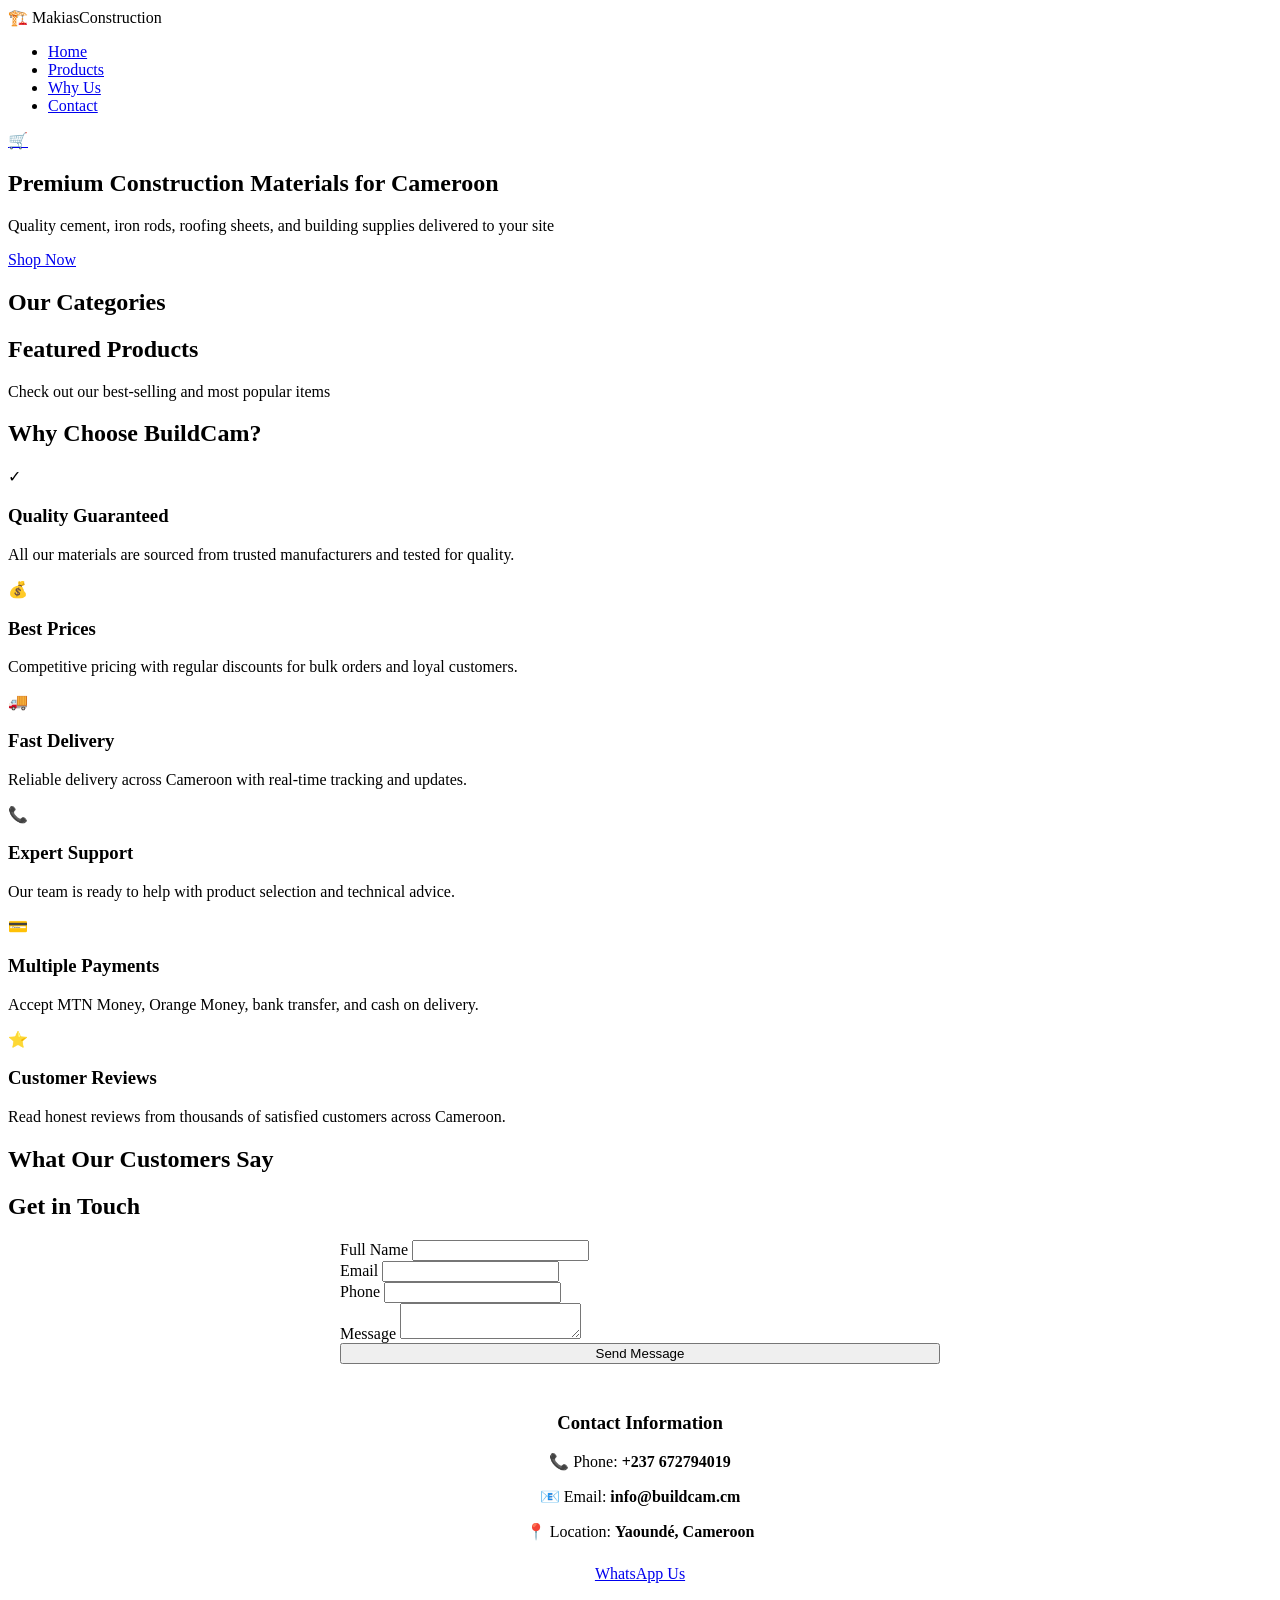
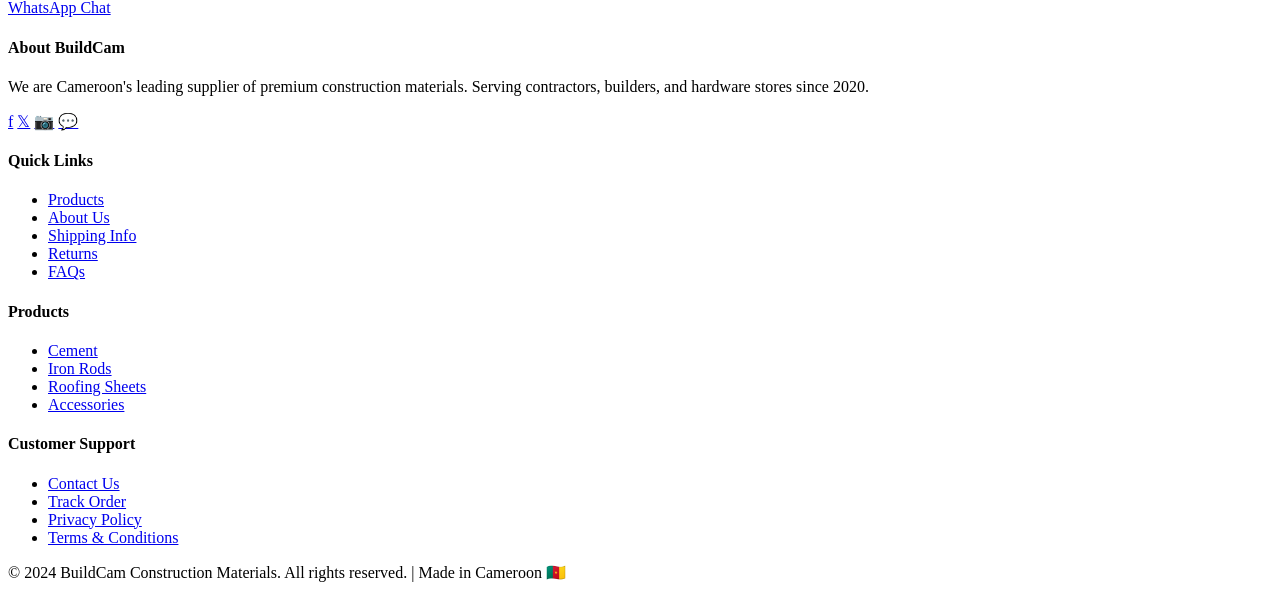
==== index.html @ 4e948619 "Update company name and contact phone number" ====
<!DOCTYPE html>
<html lang="en">
<head>
  <meta charset="UTF-8">
  <meta name="viewport" content="width=device-width, initial-scale=1.0">
  <title>BuildCam - Construction Materials Cameroon</title>
  <link rel="stylesheet" href="styles.css">
</head>
<body data-page="home">
  <!-- Navigation -->
  <nav class="navbar">
    <div class="container">
      <div class="logo">
        🏗️ MakiasConstruction
      </div>
      <ul class="navbar-menu">
        <li><a href="index.html">Home</a></li>
        <li><a href="products.html">Products</a></li>
        <li><a href="#why-us">Why Us</a></li>
        <li><a href="#contact">Contact</a></li>
      </ul>
      <a href="cart.html" class="cart-icon">
        🛒
        <span class="cart-count" style="display: none;">0</span>
      </a>
      <div class="mobile-toggle">
        <span></span>
        <span></span>
        <span></span>
      </div>
    </div>
  </nav>

  <!-- Hero Section -->
  <section class="hero">
    <div class="container">
      <h1>Premium Construction Materials for Cameroon</h1>
      <p>Quality cement, iron rods, roofing sheets, and building supplies delivered to your site</p>
      <a href="products.html" class="btn btn-primary btn-lg">Shop Now</a>
    </div>
  </section>

  <!-- Categories Section -->
  <section class="light-bg">
    <div class="container">
      <div class="section-title">
        <h2>Our Categories</h2>
      </div>
      <div class="categories-grid" id="categories-grid">
        <!-- Populated by JavaScript -->
      </div>
    </div>
  </section>

  <!-- Featured Products -->
  <section>
    <div class="container">
      <div class="section-title">
        <h2>Featured Products</h2>
        <p>Check out our best-selling and most popular items</p>
      </div>
      <div class="products-grid" id="featured-products">
        <!-- Populated by JavaScript -->
      </div>
    </div>
  </section>

  <!-- Why Choose Us -->
  <section class="light-bg" id="why-us">
    <div class="container">
      <div class="section-title">
        <h2>Why Choose BuildCam?</h2>
      </div>
      <div class="features-grid">
        <div class="feature-card">
          <div class="feature-icon">✓</div>
          <h3>Quality Guaranteed</h3>
          <p>All our materials are sourced from trusted manufacturers and tested for quality.</p>
        </div>
        <div class="feature-card">
          <div class="feature-icon">💰</div>
          <h3>Best Prices</h3>
          <p>Competitive pricing with regular discounts for bulk orders and loyal customers.</p>
        </div>
        <div class="feature-card">
          <div class="feature-icon">🚚</div>
          <h3>Fast Delivery</h3>
          <p>Reliable delivery across Cameroon with real-time tracking and updates.</p>
        </div>
        <div class="feature-card">
          <div class="feature-icon">📞</div>
          <h3>Expert Support</h3>
          <p>Our team is ready to help with product selection and technical advice.</p>
        </div>
        <div class="feature-card">
          <div class="feature-icon">💳</div>
          <h3>Multiple Payments</h3>
          <p>Accept MTN Money, Orange Money, bank transfer, and cash on delivery.</p>
        </div>
        <div class="feature-card">
          <div class="feature-icon">⭐</div>
          <h3>Customer Reviews</h3>
          <p>Read honest reviews from thousands of satisfied customers across Cameroon.</p>
        </div>
      </div>
    </section>

  <!-- Testimonials -->
  <section>
    <div class="container">
      <div class="section-title">
        <h2>What Our Customers Say</h2>
      </div>
      <div class="testimonials-grid" id="testimonials-grid">
        <!-- Populated by JavaScript -->
      </div>
    </div>
  </section>

  <!-- Contact Section -->
  <section class="light-bg" id="contact">
    <div class="container">
      <div class="section-title">
        <h2>Get in Touch</h2>
      </div>
      <div style="max-width: 600px; margin: 0 auto;">
        <form id="contact-form">
          <div class="form-grid">
            <div class="form-group">
              <label class="form-required">Full Name</label>
              <input type="text" name="name" required>
            </div>
            <div class="form-group">
              <label class="form-required">Email</label>
              <input type="email" name="email" required>
            </div>
          </div>
          <div class="form-group">
            <label class="form-required">Phone</label>
            <input type="tel" name="phone" required>
          </div>
          <div class="form-group">
            <label class="form-required">Message</label>
            <textarea name="message" required></textarea>
          </div>
          <button type="submit" class="btn btn-primary btn-lg" style="width: 100%;">Send Message</button>
        </form>
        
        <div style="margin-top: 3rem; text-align: center;">
          <h3>Contact Information</h3>
          <p>📞 Phone: <strong>+237 672794019</strong></p>
          <p>📧 Email: <strong>info@buildcam.cm</strong></p>
          <p>📍 Location: <strong>Yaoundé, Cameroon</strong></p>
          <p style="margin-top: 1.5rem;">
            <a href="https://wa.me/237612345678" target="_blank" class="btn btn-primary">WhatsApp Us</a>
          </p>
        </div>
      </div>
    </div>
  </section>

<a class="whatsapp-chat" href="https://wa.me/237612345678" target="_blank">WhatsApp Chat</a>

  <!-- Footer -->
  <footer>
    <div class="container">
      <div>
        <h4>About BuildCam</h4>
        <p>We are Cameroon's leading supplier of premium construction materials. Serving contractors, builders, and hardware stores since 2020.</p>
        <div class="social-links">
          <a href="#" title="Facebook">f</a>
          <a href="#" title="Twitter">𝕏</a>
          <a href="#" title="Instagram">📷</a>
          <a href="#" title="WhatsApp">💬</a>
        </div>
      </div>
      <div>
        <h4>Quick Links</h4>
        <ul>
          <li><a href="products.html">Products</a></li>
          <li><a href="#">About Us</a></li>
          <li><a href="#">Shipping Info</a></li>
          <li><a href="#">Returns</a></li>
          <li><a href="#">FAQs</a></li>
        </ul>
      </div>
      <div>
        <h4>Products</h4>
        <ul>
          <li><a href="products.html?category=Cement">Cement</a></li>
          <li><a href="products.html?category=Iron%20Rods">Iron Rods</a></li>
          <li><a href="products.html?category=Roofing%20Sheets">Roofing Sheets</a></li>
          <li><a href="products.html?category=Construction%20Accessories">Accessories</a></li>
        </ul>
      </div>
      <div>
        <h4>Customer Support</h4>
        <ul>
          <li><a href="#">Contact Us</a></li>
          <li><a href="#">Track Order</a></li>
          <li><a href="#">Privacy Policy</a></li>
          <li><a href="#">Terms & Conditions</a></li>
        </ul>
      </div>
    </div>
    <div class="footer-bottom">
      <p>&copy; 2024 BuildCam Construction Materials. All rights reserved. | Made in Cameroon 🇨🇲</p>
    </div>
  </footer>

  <script src="app.js"></script>
</body>
</html>
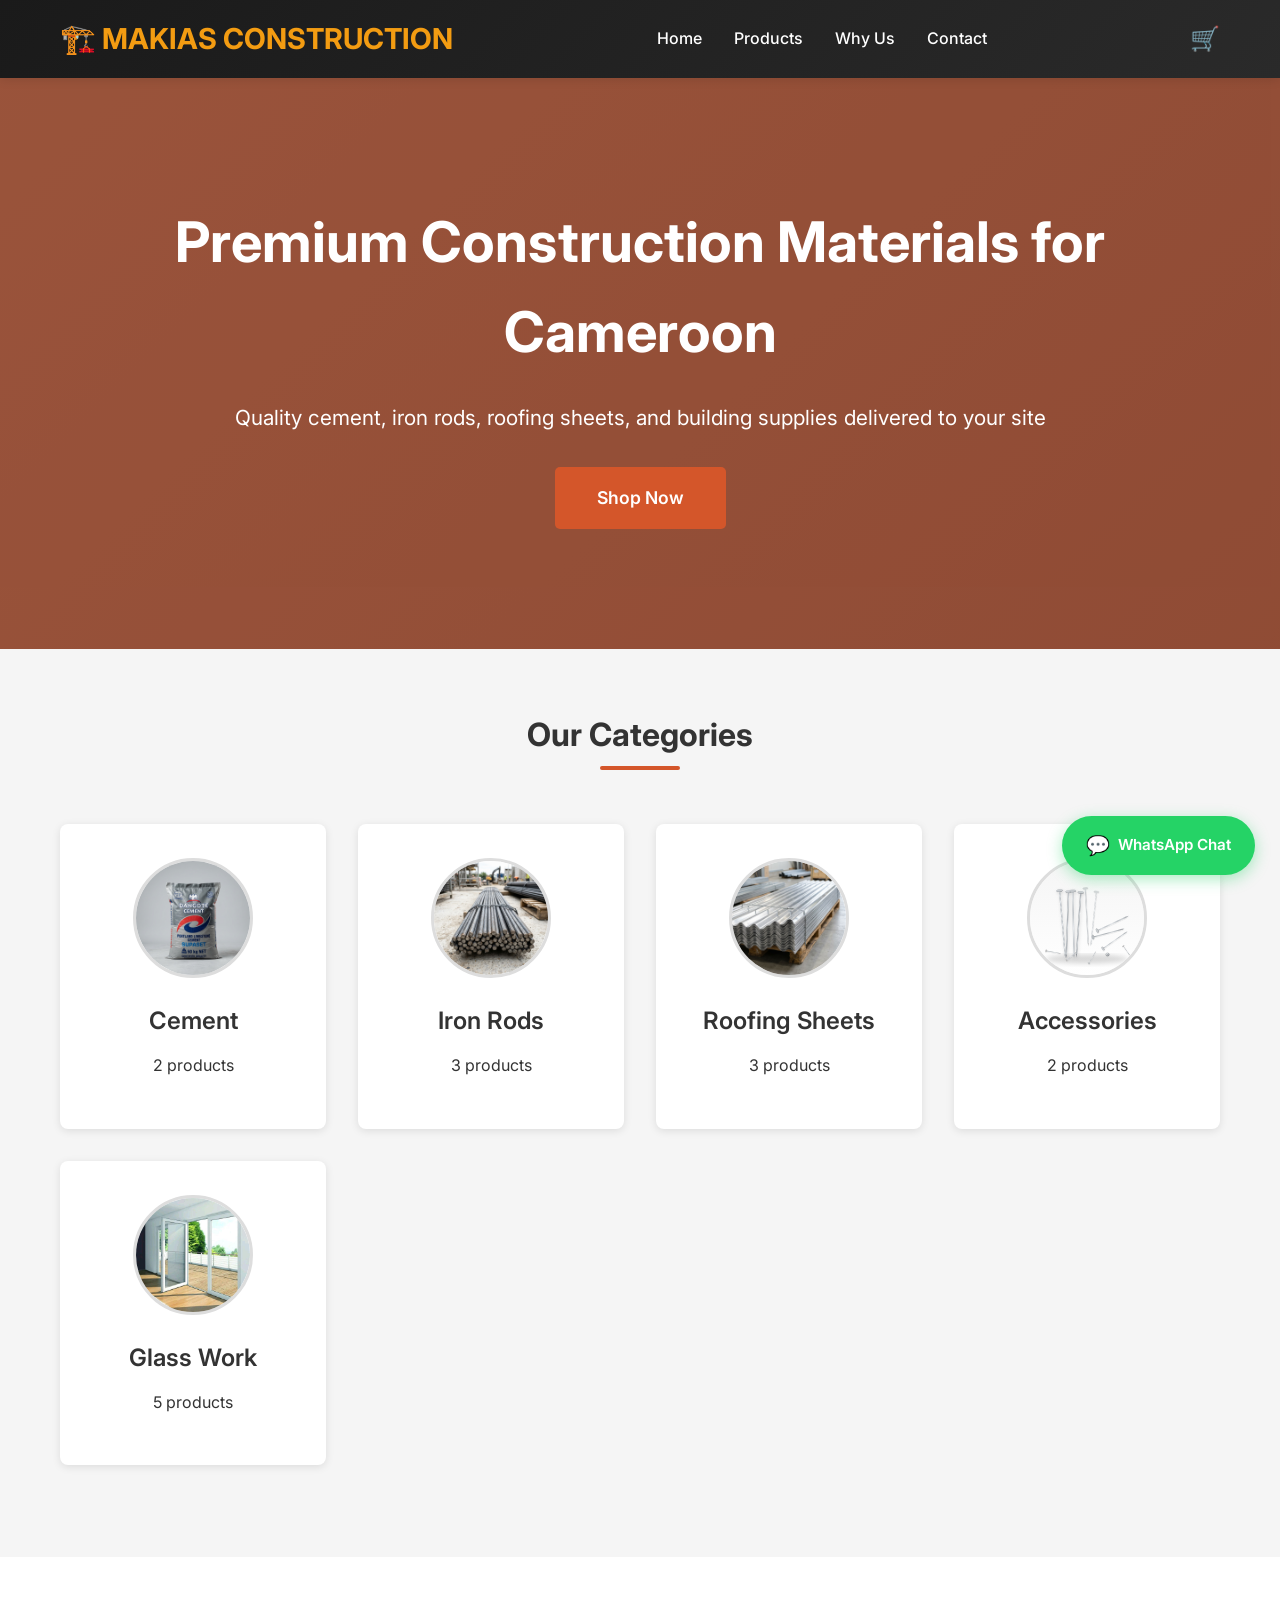
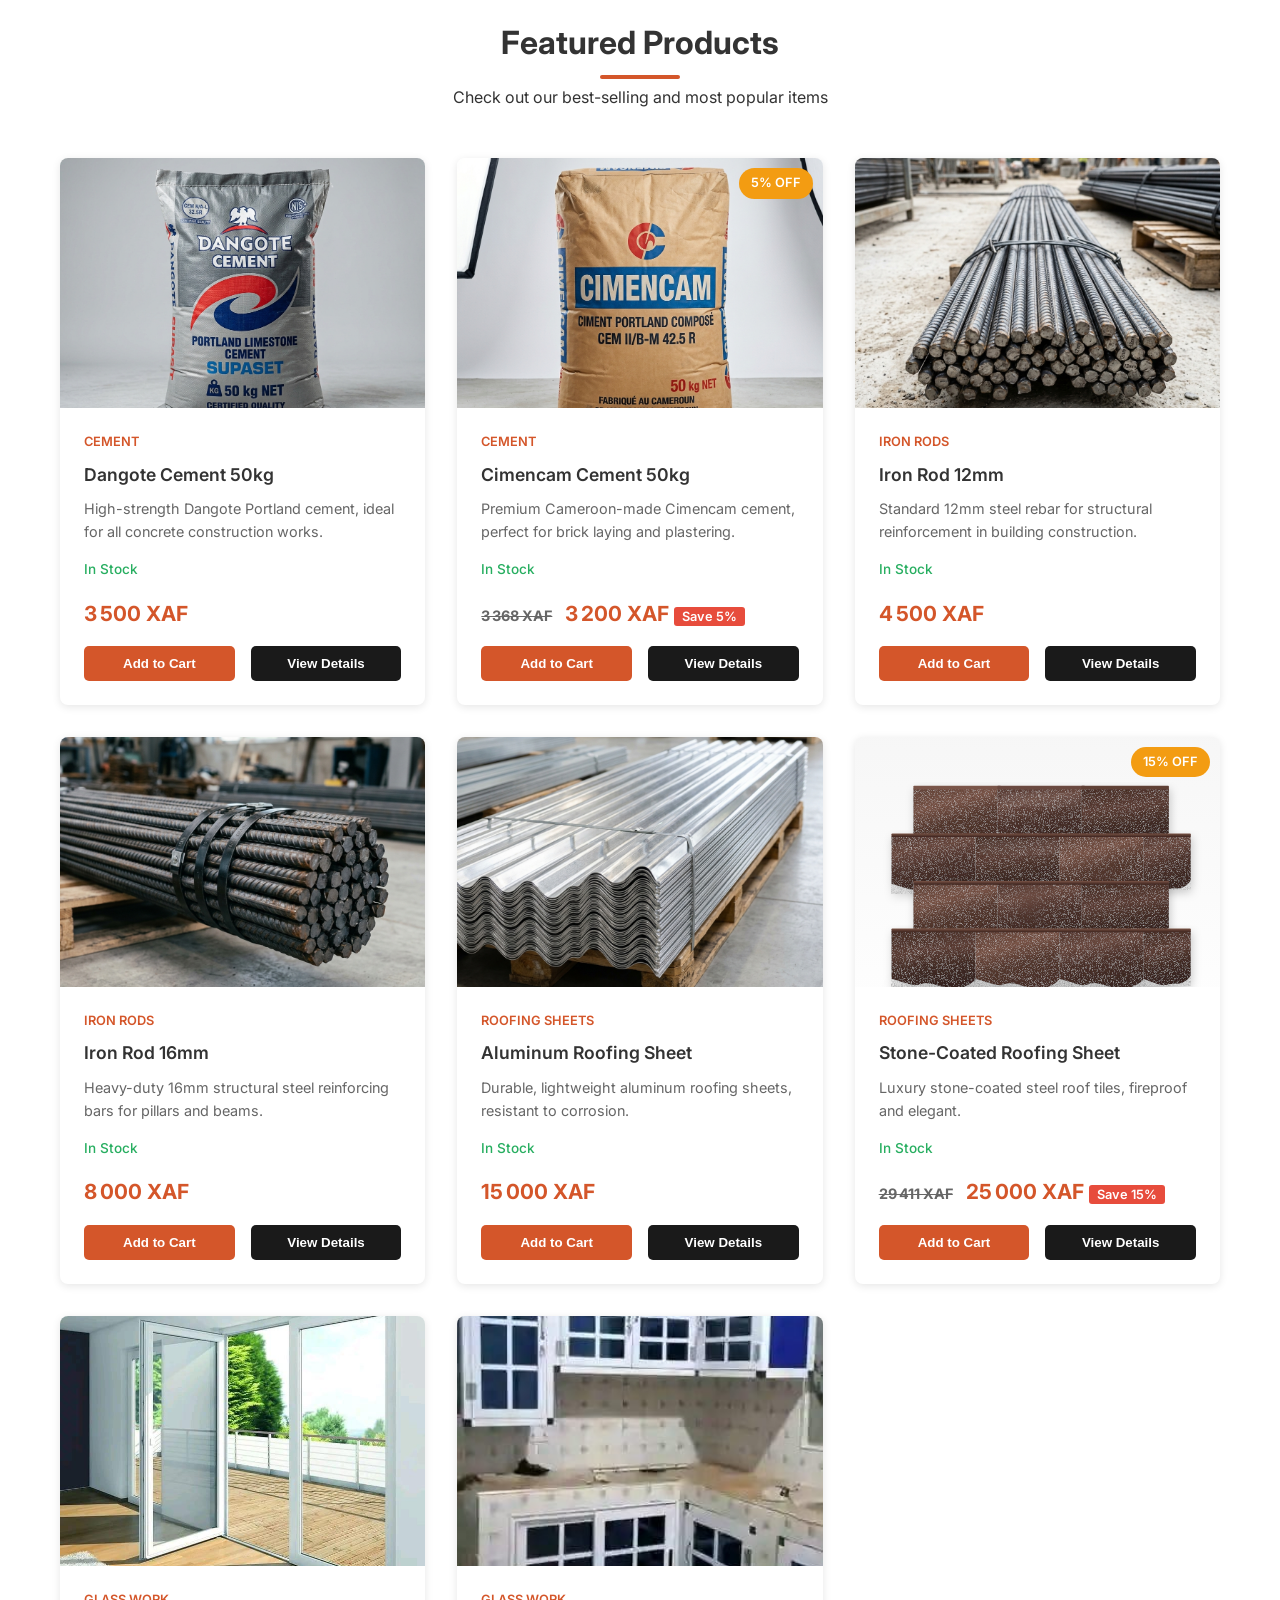
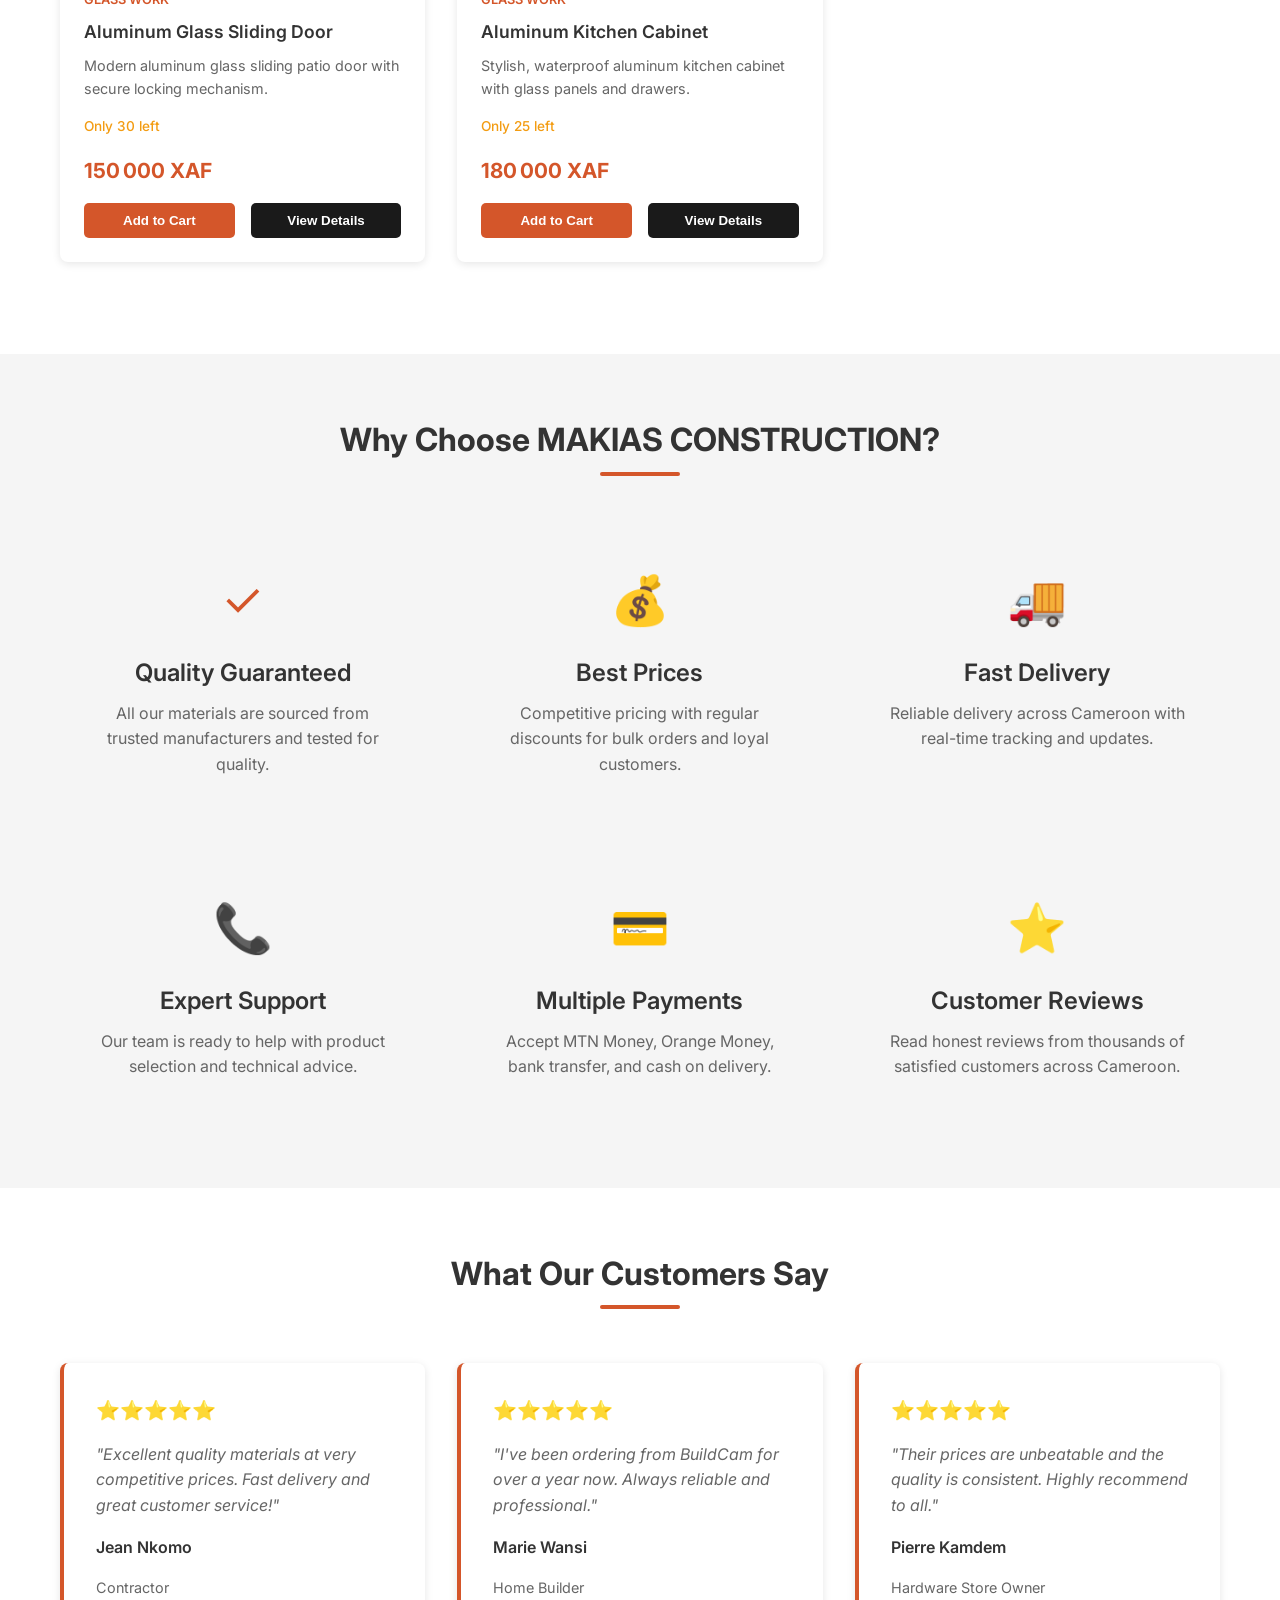
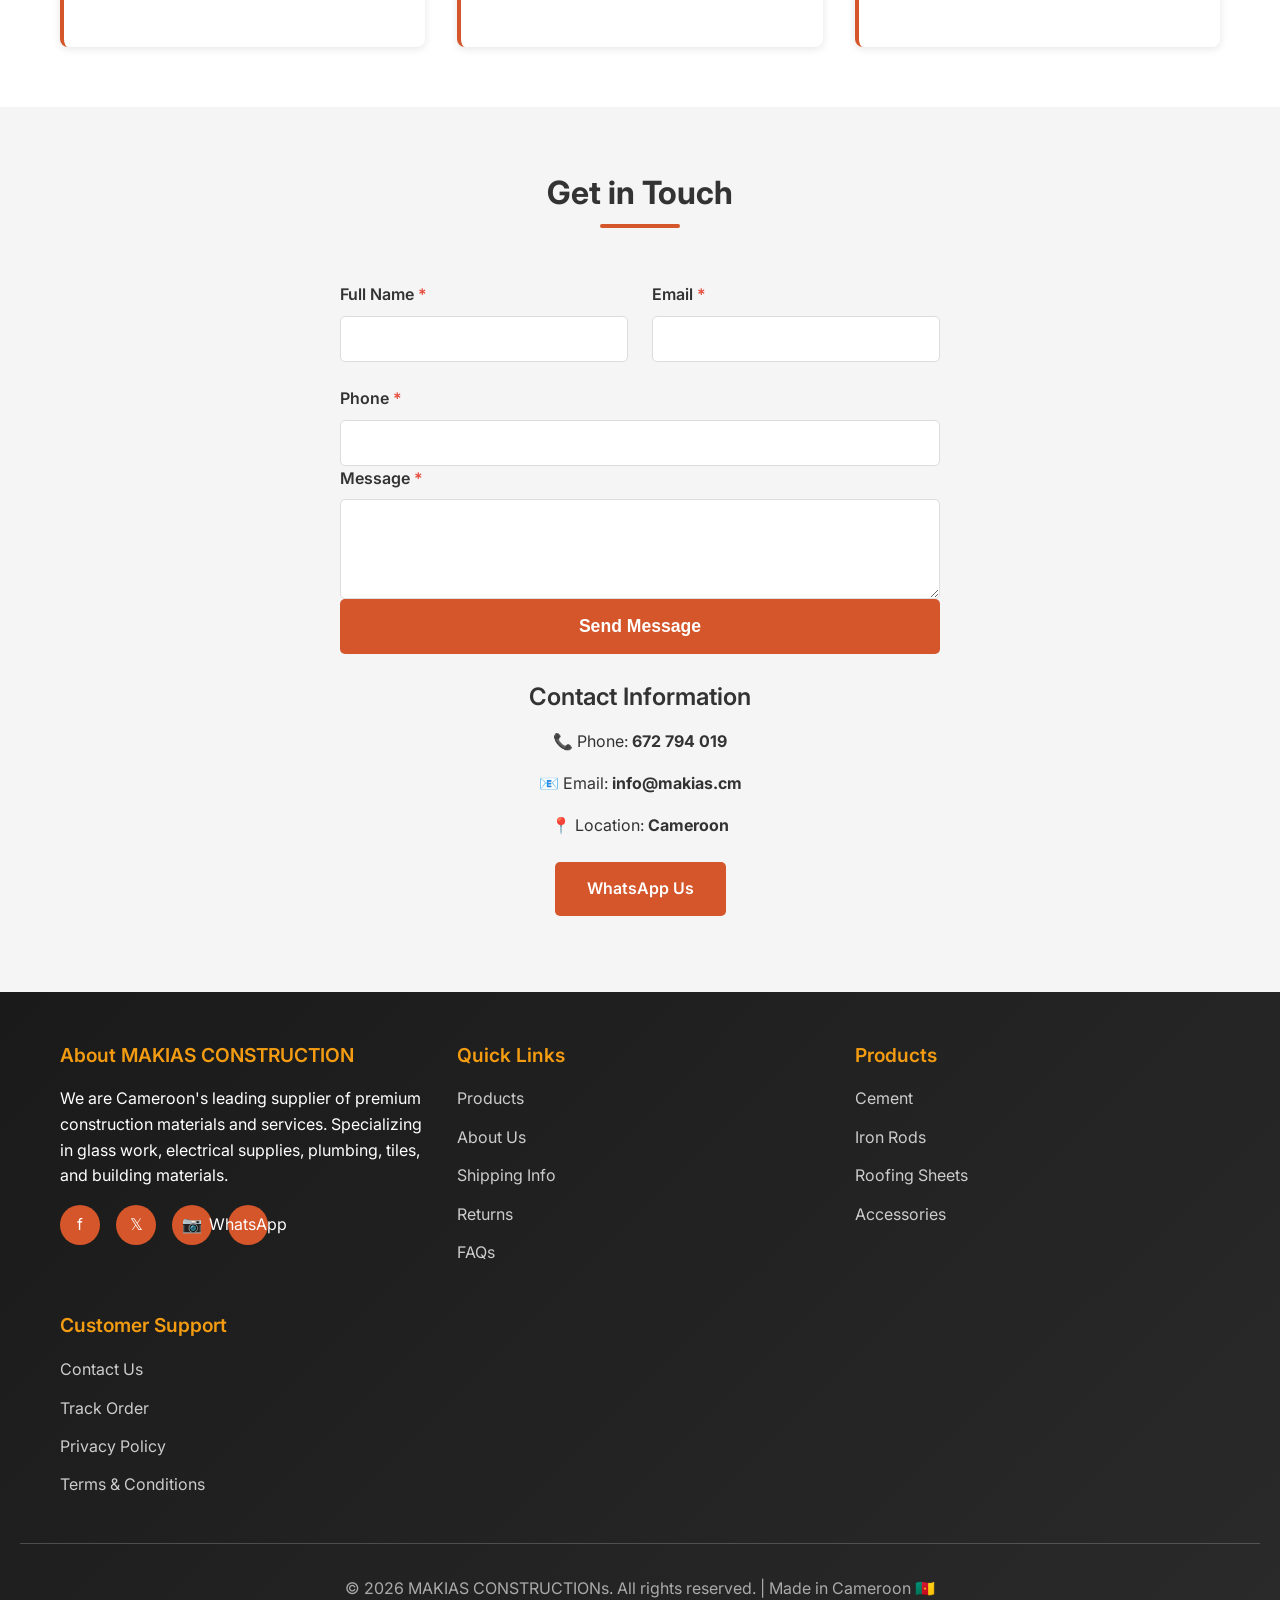
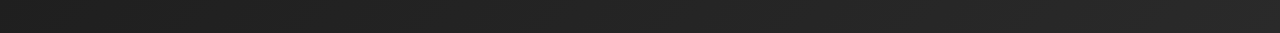
==== commit 99f96649: "fix all bugs" ====
--- a/index.html
+++ b/index.html
@@ -4,7 +4,16 @@
 <head>
   <meta charset="UTF-8">
   <meta name="viewport" content="width=device-width, initial-scale=1.0">
-  <title>BuildCam - Construction Materials Cameroon</title>
+  <meta name="description" content="MAKIAS CONSTRUCTION - Cameroon's premier supplier of construction materials. Glass work, electrical supplies, plumbing, tiles, and building materials delivered nationwide.">
+  <meta name="keywords" content="construction materials Cameroon, glass work, electrical supplies, plumbing, tiles, building supplies">
+  <meta property="og:title" content="MAKIAS CONSTRUCTION - Quality Materials">
+  <meta property="og:description" content="Glass work, electrical supplies, plumbing, tiles, and building materials for all your construction needs.">
+  <meta property="og:type" content="website">
+  <link rel="icon" href="data:image/svg+xml,<svg xmlns='http://www.w3.org/2000/svg' viewBox='0 0 100 100'><text y='.9em' font-size='90'>🏗️</text></svg>">
+  <link rel="preconnect" href="https://fonts.googleapis.com">
+  <link rel="preconnect" href="https://fonts.gstatic.com" crossorigin>
+  <link href="https://fonts.googleapis.com/css2?family=Inter:wght@400;500;600;700;800&display=swap" rel="stylesheet">
+  <title>MAKIAS CONSTRUCTION - Quality Building Materials</title>
   <link rel="stylesheet" href="styles.css">
 </head>
 <body data-page="home">
@@ -12,7 +21,7 @@
   <nav class="navbar">
     <div class="container">
       <div class="logo">
-        🏗️ MakiasConstruction
+        🏗️ MAKIAS CONSTRUCTION
       </div>
       <ul class="navbar-menu">
         <li><a href="index.html">Home</a></li>
@@ -70,7 +79,7 @@
   <section class="light-bg" id="why-us">
     <div class="container">
       <div class="section-title">
-        <h2>Why Choose BuildCam?</h2>
+        <h2>Why Choose MAKIAS CONSTRUCTION?</h2>
       </div>
       <div class="features-grid">
         <div class="feature-card">
@@ -147,32 +156,32 @@
           <button type="submit" class="btn btn-primary btn-lg" style="width: 100%;">Send Message</button>
         </form>
         
-        <div style="margin-top: 3rem; text-align: center;">
+        <div style="margin-top: 1.5rem; text-align: center;">
           <h3>Contact Information</h3>
-          <p>📞 Phone: <strong>+237 672794019</strong></p>
-          <p>📧 Email: <strong>info@buildcam.cm</strong></p>
-          <p>📍 Location: <strong>Yaoundé, Cameroon</strong></p>
+          <p>📞 Phone: <strong>672 794 019</strong></p>
+          <p>📧 Email: <strong>info@makias.cm</strong></p>
+          <p>📍 Location: <strong>Cameroon</strong></p>
           <p style="margin-top: 1.5rem;">
-            <a href="https://wa.me/237612345678" target="_blank" class="btn btn-primary">WhatsApp Us</a>
+            <a href="https://wa.me/237672794019" target="_blank" class="btn btn-primary">WhatsApp Us</a>
           </p>
         </div>
       </div>
     </div>
   </section>
 
-<a class="whatsapp-chat" href="https://wa.me/237612345678" target="_blank">WhatsApp Chat</a>
+<a class="whatsapp-chat" href="https://wa.me/237672794019" target="_blank">WhatsApp Chat</a>
 
   <!-- Footer -->
   <footer>
     <div class="container">
       <div>
-        <h4>About BuildCam</h4>
-        <p>We are Cameroon's leading supplier of premium construction materials. Serving contractors, builders, and hardware stores since 2020.</p>
+        <h4>About MAKIAS CONSTRUCTION</h4>
+        <p>We are Cameroon's leading supplier of premium construction materials and services. Specializing in glass work, electrical supplies, plumbing, tiles, and building materials.</p>
         <div class="social-links">
           <a href="#" title="Facebook">f</a>
           <a href="#" title="Twitter">𝕏</a>
           <a href="#" title="Instagram">📷</a>
-          <a href="#" title="WhatsApp">💬</a>
+          <a href="https://wa.me/237672794019" title="WhatsApp" target="_blank">WhatsApp</a>
         </div>
       </div>
       <div>
@@ -205,7 +214,7 @@
       </div>
     </div>
     <div class="footer-bottom">
-      <p>&copy; 2024 BuildCam Construction Materials. All rights reserved. | Made in Cameroon 🇨🇲</p>
+      <p>&copy; 2026 MAKIAS CONSTRUCTIONs. All rights reserved. | Made in Cameroon 🇨🇲</p>
     </div>
   </footer>
 
--- a/styles.css
+++ b/styles.css
@@ -0,0 +1,1338 @@
+/* ==================== GLOBAL STYLES ==================== */
+
+:root {
+  --primary-color: #d4562a;
+  --secondary-color: #1a1a1a;
+  --accent-color: #f39c12;
+  --light-gray: #f5f5f5;
+  --border-color: #ddd;
+  --text-dark: #333;
+  --text-light: #666;
+  --success-color: #27ae60;
+  --error-color: #e74c3c;
+  --transition: all 0.3s ease;
+}
+
+* {
+  margin: 0;
+  padding: 0;
+  box-sizing: border-box;
+}
+
+body {
+  font-family: 'Inter', 'Segoe UI', Tahoma, Geneva, Verdana, sans-serif;
+  color: var(--text-dark);
+  background-color: #fff;
+  line-height: 1.6;
+  -webkit-font-smoothing: antialiased;
+  -moz-osx-font-smoothing: grayscale;
+}
+
+html {
+  scroll-behavior: smooth;
+}
+
+/* ==================== TYPOGRAPHY ==================== */
+
+h1 { font-size: 2.5rem; font-weight: 700; margin-bottom: 1rem; }
+h2 { font-size: 2rem; font-weight: 700; margin-bottom: 1rem; }
+h3 { font-size: 1.5rem; font-weight: 600; margin-bottom: 0.8rem; }
+h4 { font-size: 1.2rem; font-weight: 600; margin-bottom: 0.6rem; }
+p { margin-bottom: 1rem; }
+
+a {
+  color: var(--primary-color);
+  text-decoration: none;
+  transition: var(--transition);
+}
+
+a:hover {
+  color: var(--accent-color);
+}
+
+/* ==================== CONTAINER ==================== */
+
+.container {
+  max-width: 1200px;
+  margin: 0 auto;
+  padding: 0 20px;
+}
+
+/* ==================== NAVBAR ==================== */
+
+nav.navbar {
+  background: linear-gradient(135deg, var(--secondary-color), #2a2a2a);
+  color: white;
+  padding: 1rem 0;
+  position: sticky;
+  top: 0;
+  z-index: 1000;
+  box-shadow: 0 2px 10px rgba(0, 0, 0, 0.1);
+}
+
+.navbar .container {
+  display: flex;
+  justify-content: space-between;
+  align-items: center;
+  flex-wrap: wrap;
+  gap: 1rem;
+}
+
+.navbar .logo {
+  font-size: 1.8rem;
+  font-weight: 700;
+  color: var(--accent-color);
+  display: flex;
+  align-items: center;
+  gap: 0.5rem;
+}
+
+.navbar .logo img {
+  height: 40px;
+  width: auto;
+}
+
+.navbar-menu {
+  display: flex;
+  list-style: none;
+  gap: 2rem;
+  align-items: center;
+}
+
+.navbar-menu a {
+  color: white;
+  font-weight: 500;
+  transition: var(--transition);
+  position: relative;
+}
+
+.navbar-menu a:hover {
+  color: var(--accent-color);
+}
+
+.navbar-menu a::after {
+  content: '';
+  position: absolute;
+  bottom: -5px;
+  left: 0;
+  width: 0;
+  height: 2px;
+  background: var(--accent-color);
+  transition: var(--transition);
+}
+
+.navbar-menu a:hover::after {
+  width: 100%;
+}
+
+.cart-icon {
+  position: relative;
+  font-size: 1.5rem;
+  cursor: pointer;
+}
+
+.cart-count {
+  position: absolute;
+  top: -10px;
+  right: -10px;
+  background: var(--accent-color);
+  color: white;
+  border-radius: 50%;
+  width: 20px;
+  height: 20px;
+  display: flex;
+  align-items: center;
+  justify-content: center;
+  font-size: 0.8rem;
+  font-weight: 700;
+}
+
+.mobile-toggle {
+  display: none;
+  flex-direction: column;
+  gap: 5px;
+  cursor: pointer;
+}
+
+.mobile-toggle span {
+  width: 25px;
+  height: 3px;
+  background: white;
+  border-radius: 2px;
+}
+
+/* ==================== HERO SECTION ==================== */
+
+.hero {
+  background: linear-gradient(135deg, rgba(212, 86, 42, 0.8), rgba(193, 71, 31, 0.8)),
+              url('images/background-image.jpeg') center/cover no-repeat;
+  color: white;
+  padding: 120px 20px;
+  text-align: center;
+  position: relative;
+  overflow: hidden;
+}
+
+.hero::before {
+  content: '';
+  position: absolute;
+  top: 0;
+  left: 0;
+  right: 0;
+  bottom: 0;
+  background: rgba(0, 0, 0, 0.3);
+  z-index: 1;
+}
+
+.hero .container {
+  position: relative;
+  z-index: 2;
+}
+
+.hero h1 {
+  font-size: 3.5rem;
+  margin-bottom: 1.5rem;
+  animation: slideInUp 0.8s ease;
+}
+
+.hero p {
+  font-size: 1.3rem;
+  margin-bottom: 2rem;
+  animation: slideInUp 0.8s ease 0.2s backwards;
+}
+
+.hero .btn {
+  animation: slideInUp 0.8s ease 0.4s backwards;
+}
+
+@keyframes slideInUp {
+  from {
+    opacity: 0;
+    transform: translateY(30px);
+  }
+  to {
+    opacity: 1;
+    transform: translateY(0);
+  }
+}
+
+/* ==================== BUTTONS ==================== */
+
+.btn {
+  display: inline-block;
+  padding: 12px 30px;
+  border-radius: 5px;
+  font-weight: 600;
+  cursor: pointer;
+  transition: var(--transition);
+  border: 2px solid transparent;
+  font-size: 1rem;
+}
+
+.btn-primary {
+  background: var(--primary-color);
+  color: white;
+}
+
+.btn-primary:hover {
+  background: var(--accent-color);
+  transform: translateY(-2px);
+  box-shadow: 0 5px 15px rgba(243, 156, 18, 0.3);
+}
+
+.btn-secondary {
+  background: var(--secondary-color);
+  color: white;
+}
+
+.btn-secondary:hover {
+  background: #000;
+}
+
+.btn-outline {
+  border: 2px solid var(--primary-color);
+  color: var(--primary-color);
+  background: transparent;
+}
+
+.btn-outline:hover {
+  background: var(--primary-color);
+  color: white;
+}
+
+.btn-sm {
+  padding: 8px 16px;
+  font-size: 0.9rem;
+}
+
+.btn-lg {
+  padding: 15px 40px;
+  font-size: 1.1rem;
+}
+
+/* ==================== SECTIONS ==================== */
+
+section {
+  padding: 60px 20px;
+}
+
+section.light-bg {
+  background: var(--light-gray);
+}
+
+.section-title {
+  text-align: center;
+  margin-bottom: 3rem;
+}
+
+.section-title h2 {
+  color: var(--text-dark);
+  position: relative;
+  display: inline-block;
+}
+
+.section-title h2::after {
+  content: '';
+  position: absolute;
+  bottom: -10px;
+  left: 50%;
+  transform: translateX(-50%);
+  width: 80px;
+  height: 4px;
+  background: var(--primary-color);
+  border-radius: 2px;
+}
+
+/* ==================== CATEGORIES ==================== */
+
+.categories-grid {
+  display: grid;
+  grid-template-columns: repeat(auto-fit, minmax(250px, 1fr));
+  gap: 2rem;
+  margin-bottom: 2rem;
+}
+
+.category-card {
+  background: white;
+  border-radius: 8px;
+  padding: 2rem;
+  text-align: center;
+  border: 2px solid transparent;
+  cursor: pointer;
+  transition: var(--transition);
+  box-shadow: 0 2px 8px rgba(0, 0, 0, 0.1);
+}
+
+.category-card:hover {
+  border-color: var(--primary-color);
+  transform: translateY(-5px);
+  box-shadow: 0 8px 20px rgba(212, 86, 42, 0.2);
+}
+
+.category-card-image {
+  width: 120px;
+  height: 120px;
+  margin: 0 auto 1.5rem auto;
+  border-radius: 50%;
+  overflow: hidden;
+  background: var(--light-gray);
+  display: flex;
+  align-items: center;
+  justify-content: center;
+  border: 3px solid var(--border-color);
+  transition: var(--transition);
+}
+
+.category-card:hover .category-card-image {
+  border-color: var(--primary-color);
+  transform: scale(1.05);
+}
+
+.category-card-image img {
+  width: 100%;
+  height: 100%;
+  object-fit: cover;
+  display: block;
+}
+
+.category-card h3 {
+  color: var(--text-dark);
+}
+
+/* ==================== PRODUCTS ==================== */
+
+.products-grid {
+  display: grid;
+  grid-template-columns: repeat(auto-fill, minmax(280px, 1fr));
+  gap: 2rem;
+  margin-bottom: 2rem;
+}
+
+.product-card {
+  background: white;
+  border-radius: 8px;
+  overflow: hidden;
+  box-shadow: 0 2px 8px rgba(0, 0, 0, 0.1);
+  transition: var(--transition);
+  display: flex;
+  flex-direction: column;
+}
+
+.product-card:hover {
+  transform: translateY(-10px);
+  box-shadow: 0 10px 25px rgba(0, 0, 0, 0.15);
+}
+
+.product-image {
+  width: 100%;
+  height: 250px;
+  background: var(--light-gray);
+  overflow: hidden;
+  position: relative;
+}
+
+.product-image img {
+  width: 100%;
+  height: 100%;
+  object-fit: cover;
+  transition: var(--transition);
+}
+
+.product-card:hover .product-image img {
+  transform: scale(1.1);
+}
+
+.product-badge {
+  position: absolute;
+  top: 10px;
+  right: 10px;
+  background: var(--accent-color);
+  color: white;
+  padding: 5px 12px;
+  border-radius: 20px;
+  font-size: 0.8rem;
+  font-weight: 600;
+}
+
+.product-badge.featured {
+  background: var(--primary-color);
+}
+
+.product-info {
+  padding: 1.5rem;
+  flex-grow: 1;
+  display: flex;
+  flex-direction: column;
+}
+
+.product-category {
+  color: var(--primary-color);
+  font-size: 0.8rem;
+  text-transform: uppercase;
+  font-weight: 600;
+  margin-bottom: 0.5rem;
+}
+
+.product-name {
+  font-size: 1.1rem;
+  font-weight: 600;
+  color: var(--text-dark);
+  margin-bottom: 0.5rem;
+}
+
+.product-description {
+  color: var(--text-light);
+  font-size: 0.9rem;
+  margin-bottom: 1rem;
+  flex-grow: 1;
+}
+
+.product-stock {
+  font-size: 0.85rem;
+  margin-bottom: 1rem;
+  font-weight: 500;
+}
+
+.product-stock.in-stock {
+  color: var(--success-color);
+}
+
+.product-stock.low-stock {
+  color: var(--accent-color);
+}
+
+.product-stock.out-of-stock {
+  color: var(--error-color);
+}
+
+.product-price {
+  font-size: 1.3rem;
+  font-weight: 700;
+  color: var(--primary-color);
+  margin-bottom: 1rem;
+}
+
+.product-price-original {
+  text-decoration: line-through;
+  color: var(--text-light);
+  font-size: 0.9rem;
+  margin-right: 0.5rem;
+}
+
+.product-discount {
+  background: var(--error-color);
+  color: white;
+  padding: 2px 8px;
+  border-radius: 3px;
+  font-size: 0.8rem;
+  font-weight: 600;
+}
+
+.product-actions {
+  display: flex;
+  gap: 1rem;
+}
+
+.product-actions button {
+  flex: 1;
+  padding: 10px;
+  border: none;
+  border-radius: 5px;
+  cursor: pointer;
+  font-weight: 600;
+  transition: var(--transition);
+}
+
+.product-actions .btn-add-cart {
+  background: var(--primary-color);
+  color: white;
+}
+
+.product-actions .btn-add-cart:hover {
+  background: var(--accent-color);
+}
+
+.product-actions .btn-details {
+  background: var(--secondary-color);
+  color: white;
+}
+
+.product-actions .btn-details:hover {
+  background: #000;
+}
+
+/* ==================== FILTERS ==================== */
+
+.filters-section {
+  background: white;
+  padding: 1.5rem;
+  border-radius: 8px;
+  margin-bottom: 2rem;
+  box-shadow: 0 2px 8px rgba(0, 0, 0, 0.1);
+}
+
+.filters-row {
+  display: grid;
+  grid-template-columns: repeat(auto-fit, minmax(200px, 1fr));
+  gap: 1.5rem;
+  align-items: end;
+}
+
+.filter-group {
+  display: flex;
+  flex-direction: column;
+}
+
+.filter-group label {
+  font-weight: 600;
+  margin-bottom: 0.5rem;
+  color: var(--text-dark);
+}
+
+.filter-group select,
+.filter-group input {
+  padding: 10px;
+  border: 1px solid var(--border-color);
+  border-radius: 5px;
+  font-size: 1rem;
+}
+
+/* ==================== TESTIMONIALS ==================== */
+
+.testimonials-grid {
+  display: grid;
+  grid-template-columns: repeat(auto-fit, minmax(300px, 1fr));
+  gap: 2rem;
+}
+
+.testimonial-card {
+  background: white;
+  padding: 2rem;
+  border-radius: 8px;
+  box-shadow: 0 2px 8px rgba(0, 0, 0, 0.1);
+  border-left: 4px solid var(--primary-color);
+}
+
+.testimonial-stars {
+  color: var(--accent-color);
+  font-size: 1.2rem;
+  margin-bottom: 1rem;
+}
+
+.testimonial-text {
+  font-style: italic;
+  margin-bottom: 1rem;
+  color: var(--text-light);
+}
+
+.testimonial-author {
+  font-weight: 600;
+  color: var(--text-dark);
+}
+
+.testimonial-role {
+  font-size: 0.9rem;
+  color: var(--text-light);
+}
+
+/* ==================== WHY CHOOSE US ==================== */
+
+.features-grid {
+  display: grid;
+  grid-template-columns: repeat(auto-fit, minmax(280px, 1fr));
+  gap: 2rem;
+}
+
+.feature-card {
+  text-align: center;
+  padding: 2rem;
+}
+
+.feature-icon {
+  font-size: 3rem;
+  margin-bottom: 1rem;
+  color: var(--primary-color);
+}
+
+.feature-card h3 {
+  color: var(--text-dark);
+  margin-bottom: 0.5rem;
+}
+
+.feature-card p {
+  color: var(--text-light);
+}
+
+/* ==================== CART ==================== */
+
+.cart-container {
+  display: grid;
+  grid-template-columns: 1fr 350px;
+  gap: 2rem;
+}
+
+.cart-items {
+  background: white;
+  border-radius: 8px;
+  padding: 2rem;
+  box-shadow: 0 2px 8px rgba(0, 0, 0, 0.1);
+}
+
+.cart-item {
+  display: grid;
+  grid-template-columns: 100px 1fr auto;
+  gap: 1.5rem;
+  align-items: center;
+  padding: 1.5rem;
+  border-bottom: 1px solid var(--border-color);
+}
+
+.cart-item:last-child {
+  border-bottom: none;
+}
+
+.cart-item-image {
+  width: 100px;
+  height: 100px;
+  background: var(--light-gray);
+  border-radius: 5px;
+  overflow: hidden;
+}
+
+.cart-item-image img {
+  width: 100%;
+  height: 100%;
+  object-fit: cover;
+}
+
+.cart-item-details h3 {
+  margin-bottom: 0.5rem;
+  color: var(--text-dark);
+}
+
+.cart-item-price {
+  color: var(--primary-color);
+  font-weight: 600;
+}
+
+.cart-item-actions {
+  display: flex;
+  align-items: center;
+  gap: 1rem;
+}
+
+.quantity-input {
+  display: flex;
+  align-items: center;
+  border: 1px solid var(--border-color);
+  border-radius: 5px;
+  overflow: hidden;
+}
+
+.quantity-input button {
+  background: var(--light-gray);
+  border: none;
+  width: 30px;
+  height: 30px;
+  cursor: pointer;
+  transition: var(--transition);
+}
+
+.quantity-input button:hover {
+  background: var(--primary-color);
+  color: white;
+}
+
+.quantity-input input {
+  width: 50px;
+  border: none;
+  text-align: center;
+  font-weight: 600;
+}
+
+.remove-btn {
+  background: var(--error-color);
+  color: white;
+  border: none;
+  padding: 8px 12px;
+  border-radius: 5px;
+  cursor: pointer;
+  transition: var(--transition);
+}
+
+.remove-btn:hover {
+  opacity: 0.8;
+}
+
+.cart-summary {
+  background: var(--light-gray);
+  border-radius: 8px;
+  padding: 2rem;
+  position: sticky;
+  top: 100px;
+  height: fit-content;
+}
+
+.cart-summary-item {
+  display: flex;
+  justify-content: space-between;
+  margin-bottom: 1rem;
+  color: var(--text-light);
+}
+
+.cart-summary-total {
+  font-size: 1.5rem;
+  font-weight: 700;
+  color: var(--primary-color);
+  border-top: 2px solid white;
+  padding-top: 1rem;
+  margin-bottom: 1.5rem;
+}
+
+.empty-cart {
+  text-align: center;
+  padding: 3rem 1rem;
+}
+
+.empty-cart p {
+  color: var(--text-light);
+  margin-bottom: 2rem;
+}
+
+/* ==================== CHECKOUT ==================== */
+
+.checkout-form {
+  max-width: 800px;
+  margin: 0 auto;
+  background: white;
+  padding: 2rem;
+  border-radius: 8px;
+  box-shadow: 0 2px 8px rgba(0, 0, 0, 0.1);
+}
+
+.form-section {
+  margin-bottom: 2rem;
+}
+
+.form-section h3 {
+  color: var(--primary-color);
+  padding-bottom: 1rem;
+  border-bottom: 2px solid var(--primary-color);
+  margin-bottom: 1.5rem;
+}
+
+.form-grid {
+  display: grid;
+  grid-template-columns: repeat(auto-fit, minmax(250px, 1fr));
+  gap: 1.5rem;
+  margin-bottom: 1.5rem;
+}
+
+.form-group {
+  display: flex;
+  flex-direction: column;
+}
+
+.form-group label {
+  font-weight: 600;
+  margin-bottom: 0.5rem;
+  color: var(--text-dark);
+}
+
+.form-group input,
+.form-group select,
+.form-group textarea {
+  padding: 12px;
+  border: 1px solid var(--border-color);
+  border-radius: 5px;
+  font-size: 1rem;
+  font-family: inherit;
+  transition: var(--transition);
+}
+
+.form-group input:focus,
+.form-group select:focus,
+.form-group textarea:focus {
+  outline: none;
+  border-color: var(--primary-color);
+  box-shadow: 0 0 0 3px rgba(212, 86, 42, 0.1);
+}
+
+.form-group textarea {
+  resize: vertical;
+  min-height: 100px;
+}
+
+.form-required::after {
+  content: ' *';
+  color: var(--error-color);
+}
+
+.payment-options {
+  display: grid;
+  grid-template-columns: repeat(auto-fit, minmax(200px, 1fr));
+  gap: 1rem;
+  margin-top: 1rem;
+}
+
+.payment-option {
+  display: flex;
+  align-items: center;
+  padding: 1rem;
+  border: 2px solid var(--border-color);
+  border-radius: 5px;
+  cursor: pointer;
+  transition: var(--transition);
+}
+
+.payment-option:hover {
+  border-color: var(--primary-color);
+  background: rgba(212, 86, 42, 0.05);
+}
+
+.payment-option input[type="radio"] {
+  margin-right: 1rem;
+  width: 20px;
+  height: 20px;
+  cursor: pointer;
+}
+
+.payment-option label {
+  cursor: pointer;
+  font-weight: 600;
+  flex: 1;
+  margin: 0;
+}
+
+.order-summary-checkout {
+  background: var(--light-gray);
+  padding: 1.5rem;
+  border-radius: 8px;
+  margin: 2rem 0;
+}
+
+.order-summary-checkout h3 {
+  margin-bottom: 1rem;
+}
+
+.order-item {
+  display: flex;
+  justify-content: space-between;
+  padding: 0.5rem 0;
+  border-bottom: 1px solid white;
+}
+
+.order-item:last-child {
+  border-bottom: none;
+}
+
+.checkout-btn {
+  width: 100%;
+  margin-top: 1rem;
+}
+
+/* ==================== FOOTER ==================== */
+
+footer {
+  background: linear-gradient(135deg, var(--secondary-color), #2a2a2a);
+  color: white;
+  padding: 3rem 20px 1rem;
+}
+
+footer .container {
+  display: grid;
+  grid-template-columns: repeat(auto-fit, minmax(280px, 1fr));
+  gap: 2rem;
+  margin-bottom: 2rem;
+}
+
+footer h4 {
+  color: var(--accent-color);
+  margin-bottom: 1rem;
+}
+
+footer ul {
+  list-style: none;
+}
+
+footer ul li {
+  margin-bottom: 0.8rem;
+}
+
+footer a {
+  color: #ccc;
+}
+
+footer a:hover {
+  color: var(--accent-color);
+}
+
+.social-links {
+  display: flex;
+  gap: 1rem;
+  margin-top: 1rem;
+}
+
+.social-links a {
+  display: inline-flex;
+  align-items: center;
+  justify-content: center;
+  width: 40px;
+  height: 40px;
+  background: var(--primary-color);
+  border-radius: 50%;
+  color: white;
+  transition: var(--transition);
+}
+
+.social-links a:hover {
+  background: var(--accent-color);
+  transform: translateY(-3px);
+}
+
+.footer-bottom {
+  text-align: center;
+  padding-top: 2rem;
+  border-top: 1px solid rgba(255, 255, 255, 0.2);
+  color: #aaa;
+}
+
+/* ==================== MODAL ==================== */
+
+.modal {
+  display: none;
+  position: fixed;
+  top: 0;
+  left: 0;
+  width: 100%;
+  height: 100%;
+  background: rgba(0, 0, 0, 0.5);
+  z-index: 2000;
+  align-items: center;
+  justify-content: center;
+}
+
+.modal.active {
+  display: flex;
+}
+
+.modal-content {
+  background: white;
+  border-radius: 8px;
+  padding: 2rem;
+  max-width: 500px;
+  width: 90%;
+  box-shadow: 0 10px 40px rgba(0, 0, 0, 0.3);
+  animation: modalSlideIn 0.3s ease;
+}
+
+@keyframes modalSlideIn {
+  from {
+    transform: translateY(-50px);
+    opacity: 0;
+  }
+  to {
+    transform: translateY(0);
+    opacity: 1;
+  }
+}
+
+.modal-header {
+  display: flex;
+  justify-content: space-between;
+  align-items: center;
+  margin-bottom: 1.5rem;
+  border-bottom: 1px solid var(--border-color);
+  padding-bottom: 1rem;
+}
+
+.modal-header h2 {
+  margin: 0;
+}
+
+.modal-close {
+  background: none;
+  border: none;
+  font-size: 1.5rem;
+  cursor: pointer;
+  color: var(--text-light);
+}
+
+.modal-body {
+  margin-bottom: 1.5rem;
+}
+
+.modal-footer {
+  display: flex;
+  gap: 1rem;
+  justify-content: flex-end;
+}
+
+/* ==================== ALERTS ==================== */
+
+.alert {
+  padding: 1rem;
+  border-radius: 5px;
+  margin-bottom: 1rem;
+  display: flex;
+  align-items: center;
+  gap: 1rem;
+}
+
+.alert-success {
+  background: #d4edda;
+  color: #155724;
+  border-left: 4px solid #28a745;
+}
+
+.alert-error {
+  background: #f8d7da;
+  color: #721c24;
+  border-left: 4px solid #dc3545;
+}
+
+.alert-warning {
+  background: #fff3cd;
+  color: #856404;
+  border-left: 4px solid #ffc107;
+}
+
+.alert-info {
+  background: #d1ecf1;
+  color: #0c5460;
+  border-left: 4px solid #17a2b8;
+}
+
+/* ==================== RESPONSIVE ==================== */
+
+@media (max-width: 768px) {
+  .navbar-menu {
+    display: none;
+    position: absolute;
+    top: 60px;
+    left: 0;
+    right: 0;
+    background: var(--secondary-color);
+    flex-direction: column;
+    gap: 1rem;
+    padding: 1.5rem;
+  }
+
+  .navbar-menu.active {
+    display: flex;
+  }
+
+  .mobile-toggle {
+    display: flex;
+  }
+
+  h1 {
+    font-size: 2rem;
+  }
+
+  .hero {
+    padding: 80px 20px;
+  }
+
+  .hero h1 {
+    font-size: 2.5rem;
+  }
+
+  .cart-container {
+    grid-template-columns: 1fr;
+  }
+
+  .cart-summary {
+    position: static;
+  }
+
+  .filters-row {
+    grid-template-columns: 1fr;
+  }
+
+  .cart-item {
+    grid-template-columns: 80px 1fr;
+  }
+
+  .product-actions {
+    flex-direction: column;
+  }
+
+  .modal-content {
+    width: 95%;
+  }
+}
+
+@media (max-width: 480px) {
+  .navbar .container {
+    justify-content: space-between;
+  }
+
+  .navbar .logo {
+    font-size: 1.3rem;
+  }
+
+  h1 {
+    font-size: 1.5rem;
+  }
+
+  h2 {
+    font-size: 1.3rem;
+  }
+
+  section {
+    padding: 40px 15px;
+  }
+
+  .products-grid {
+    grid-template-columns: 1fr;
+  }
+
+  .categories-grid {
+    grid-template-columns: 1fr;
+  }
+
+  .form-grid {
+    grid-template-columns: 1fr;
+  }
+
+  /* Mobile products sidebar fix */
+  [style*="grid-template-columns: 250px 1fr"] {
+    grid-template-columns: 1fr !important;
+  }
+}
+
+/* ==================== WHATSAPP CHAT BUTTON ==================== */
+
+.whatsapp-chat {
+  position: fixed;
+  bottom: 25px;
+  right: 25px;
+  background: #25D366;
+  color: white;
+  padding: 14px 24px;
+  border-radius: 50px;
+  font-weight: 600;
+  font-size: 0.95rem;
+  box-shadow: 0 4px 15px rgba(37, 211, 102, 0.4);
+  z-index: 999;
+  transition: var(--transition);
+  text-decoration: none;
+  display: flex;
+  align-items: center;
+  gap: 0.5rem;
+}
+
+.whatsapp-chat::before {
+  content: '💬';
+  font-size: 1.2rem;
+}
+
+.whatsapp-chat:hover {
+  background: #128C7E;
+  color: white;
+  transform: translateY(-3px);
+  box-shadow: 0 6px 20px rgba(37, 211, 102, 0.5);
+}
+
+/* ==================== IMAGE OPTIMIZATIONS ==================== */
+
+img {
+  max-width: 100%;
+  height: auto;
+}
+
+/* ==================== LOADING ANIMATION ==================== */
+
+@keyframes fadeIn {
+  from { opacity: 0; transform: translateY(20px); }
+  to { opacity: 1; transform: translateY(0); }
+}
+
+.product-card {
+  animation: fadeIn 0.5s ease forwards;
+}
+
+.product-card:nth-child(2) { animation-delay: 0.1s; }
+.product-card:nth-child(3) { animation-delay: 0.2s; }
+.product-card:nth-child(4) { animation-delay: 0.3s; }
+.product-card:nth-child(5) { animation-delay: 0.4s; }
+.product-card:nth-child(6) { animation-delay: 0.5s; }
+
+/* ==================== ADMIN PANEL ==================== */
+
+.admin-container {
+  display: grid;
+  grid-template-columns: 240px 1fr;
+  min-height: calc(100vh - 80px);
+}
+
+.admin-sidebar {
+  background: var(--secondary-color);
+  color: white;
+  padding: 2rem 1rem;
+  border-right: 1px solid var(--border-color);
+}
+
+.admin-tabs {
+  display: flex;
+  flex-direction: column;
+  gap: 0.5rem;
+}
+
+.admin-tab {
+  padding: 12px 20px;
+  border-radius: 5px;
+  cursor: pointer;
+  font-weight: 600;
+  transition: var(--transition);
+  display: flex;
+  align-items: center;
+  gap: 10px;
+  color: #ccc;
+}
+
+.admin-tab:hover, .admin-tab.active {
+  background: var(--primary-color);
+  color: white;
+}
+
+.admin-main {
+  padding: 2rem;
+  background: var(--light-gray);
+}
+
+.admin-content {
+  display: none;
+  animation: fadeIn 0.3s ease;
+}
+
+.admin-content.active {
+  display: block;
+}
+
+.stats-grid {
+  display: grid;
+  grid-template-columns: repeat(auto-fit, minmax(220px, 1fr));
+  gap: 1.5rem;
+  margin-bottom: 2rem;
+}
+
+.stat-card {
+  background: white;
+  padding: 1.5rem;
+  border-radius: 10px;
+  box-shadow: 0 4px 15px rgba(0,0,0,0.05);
+  border-left: 4px solid var(--primary-color);
+}
+
+.stat-card h3 {
+  font-size: 0.9rem;
+  color: var(--text-light);
+  text-transform: uppercase;
+  margin-bottom: 0.5rem;
+  font-weight: 600;
+}
+
+.stat-number {
+  font-size: 2rem;
+  font-weight: 800;
+  color: var(--secondary-color);
+}
+
+.admin-card {
+  background: white;
+  border-radius: 10px;
+  padding: 2rem;
+  box-shadow: 0 4px 15px rgba(0,0,0,0.05);
+}
+
+.admin-card table {
+  width: 100%;
+  border-collapse: collapse;
+}
+
+.admin-card table th, .admin-card table td {
+  padding: 12px 15px;
+  border-bottom: 1px solid var(--border-color);
+}
+
+.admin-card table th {
+  background: #f8f9fa;
+  font-weight: 700;
+}
+
+@media (max-width: 768px) {
+  .admin-container {
+    grid-template-columns: 1fr;
+  }
+  
+  .admin-sidebar {
+    padding: 1rem;
+  }
+  
+  .admin-tabs {
+    flex-direction: row;
+    overflow-x: auto;
+  }
+}
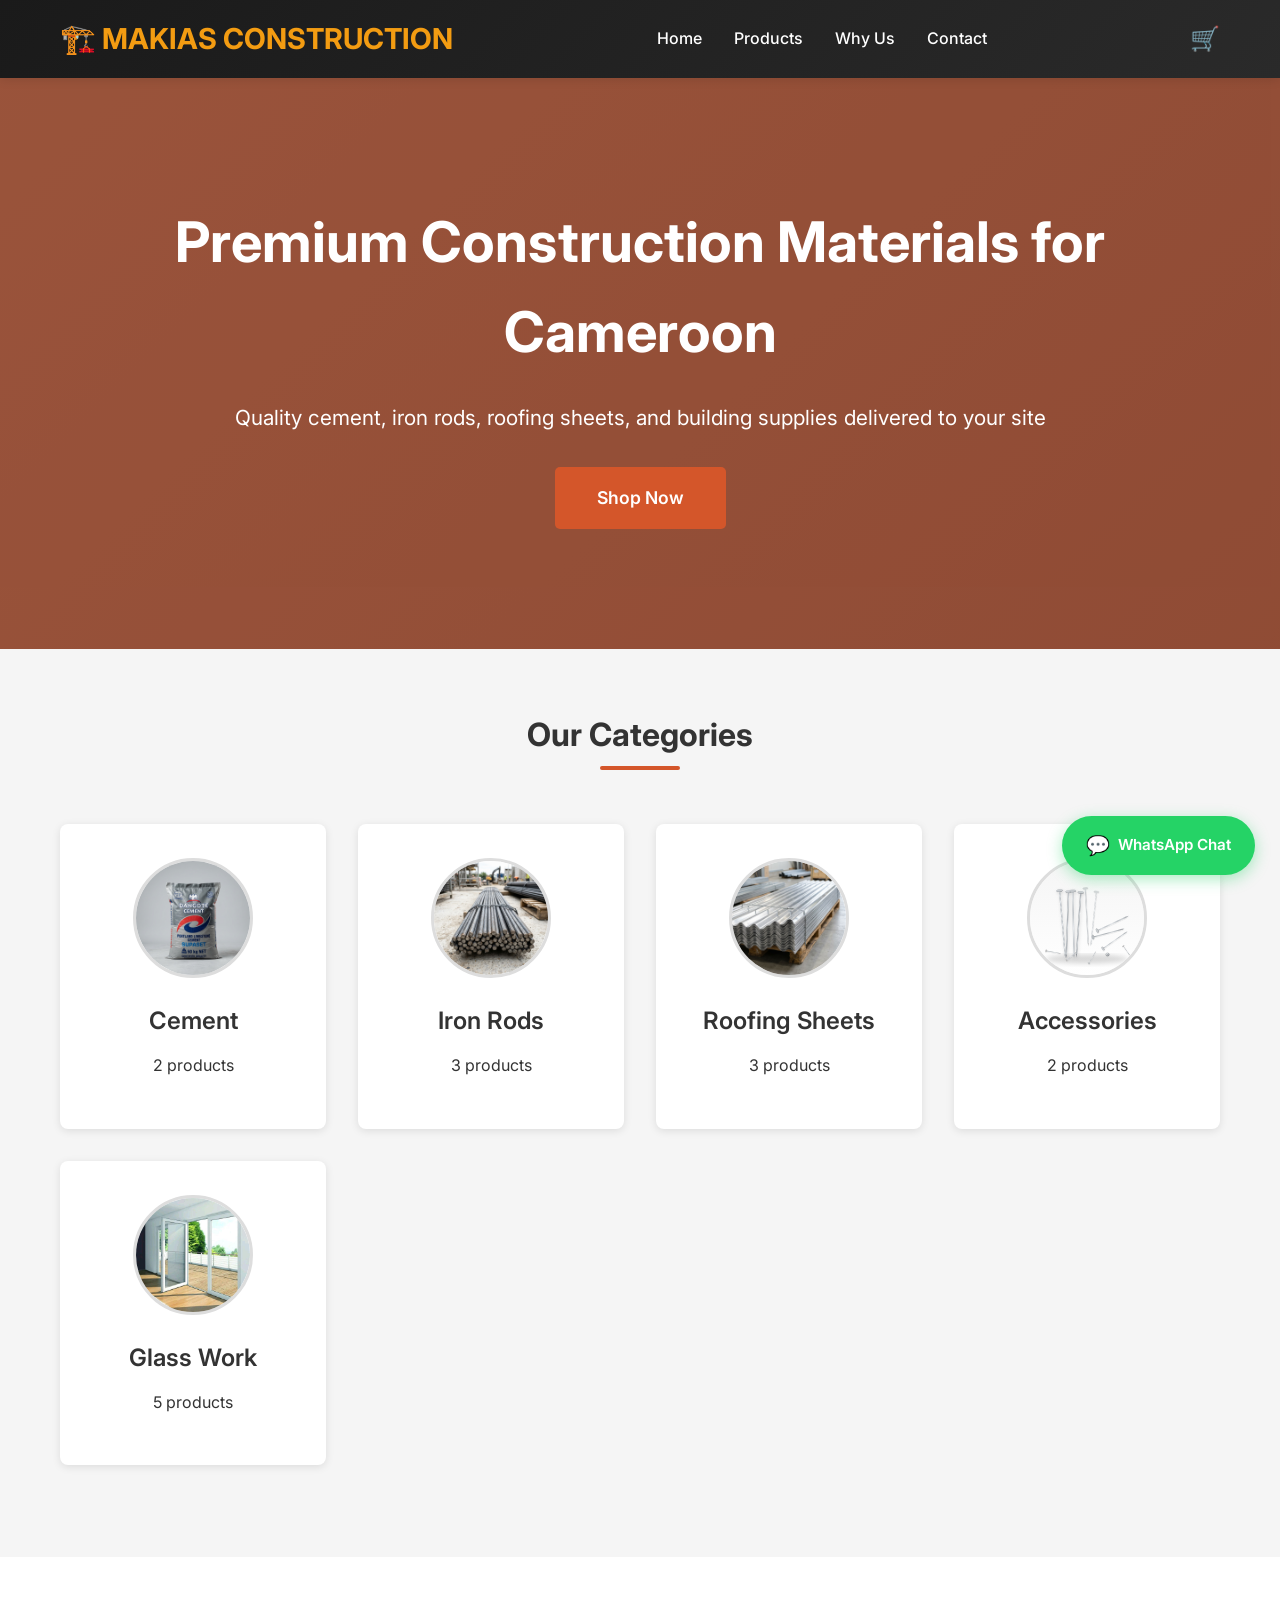
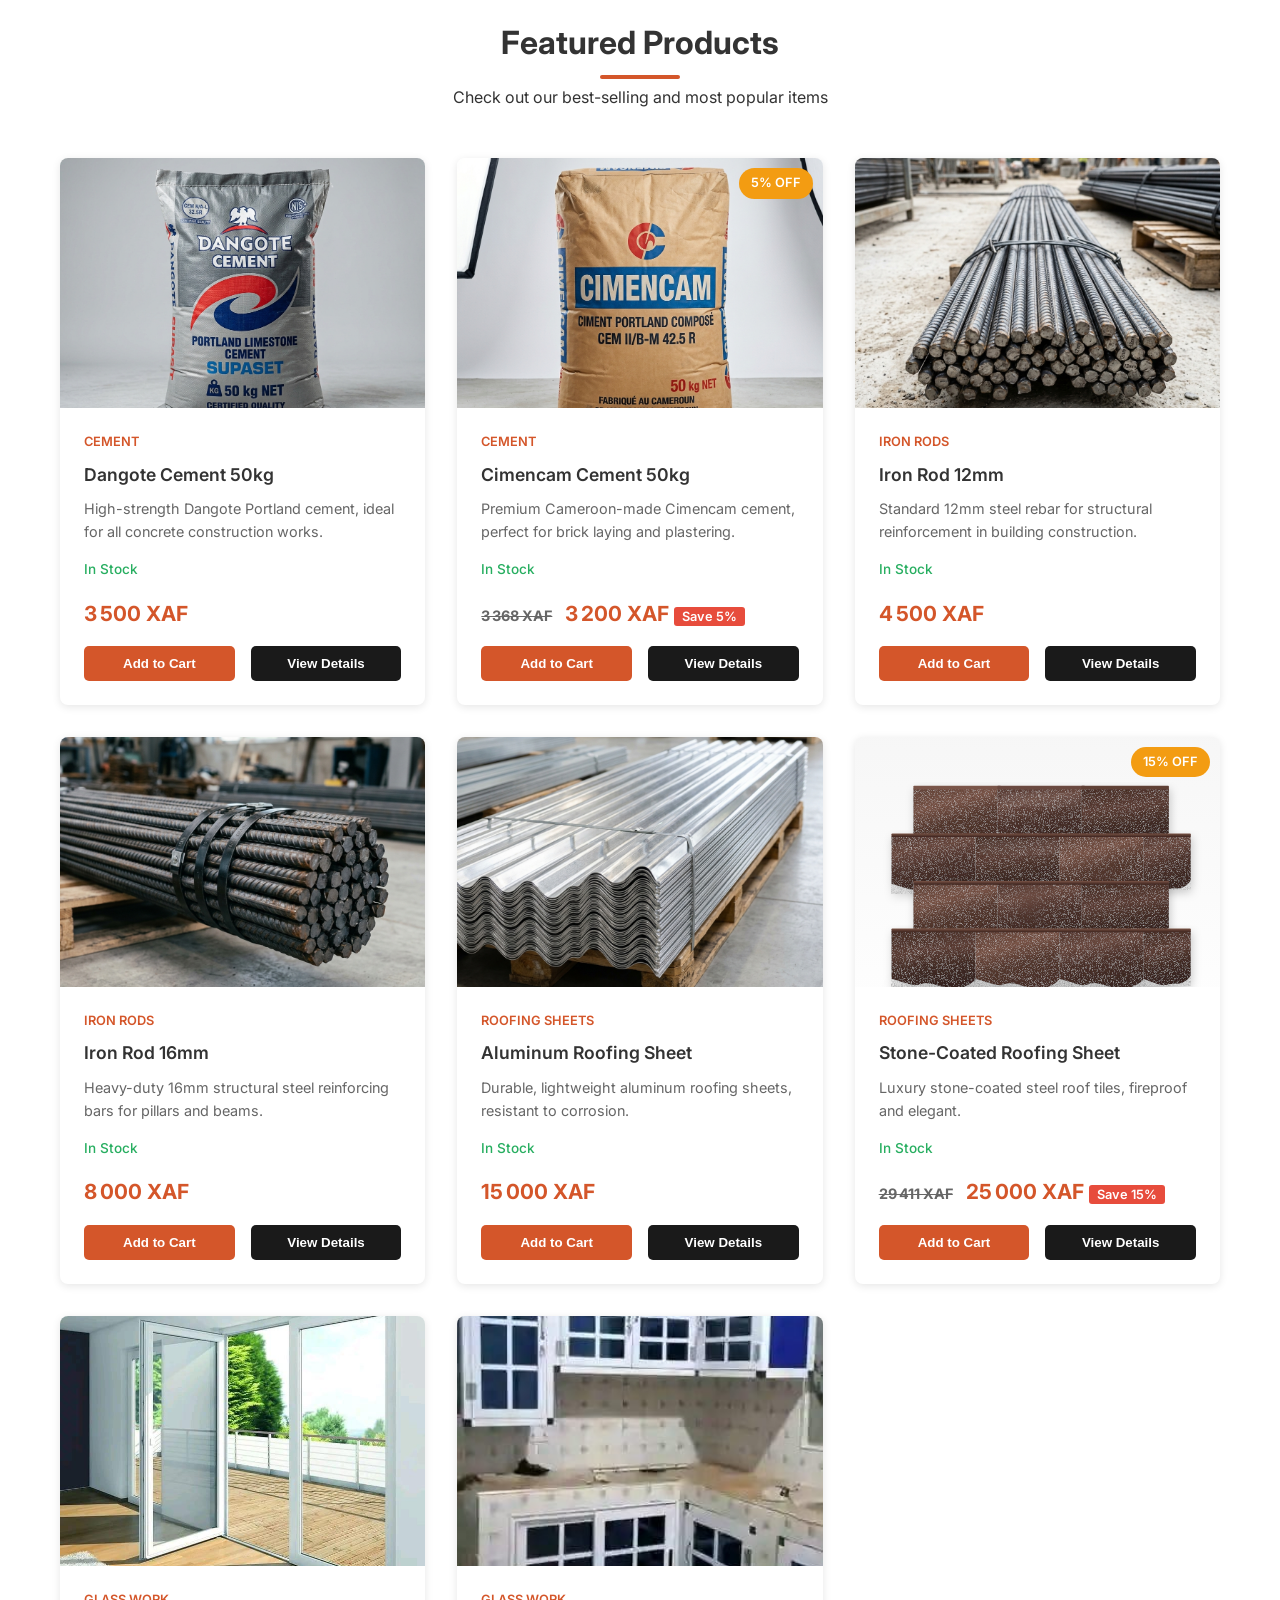
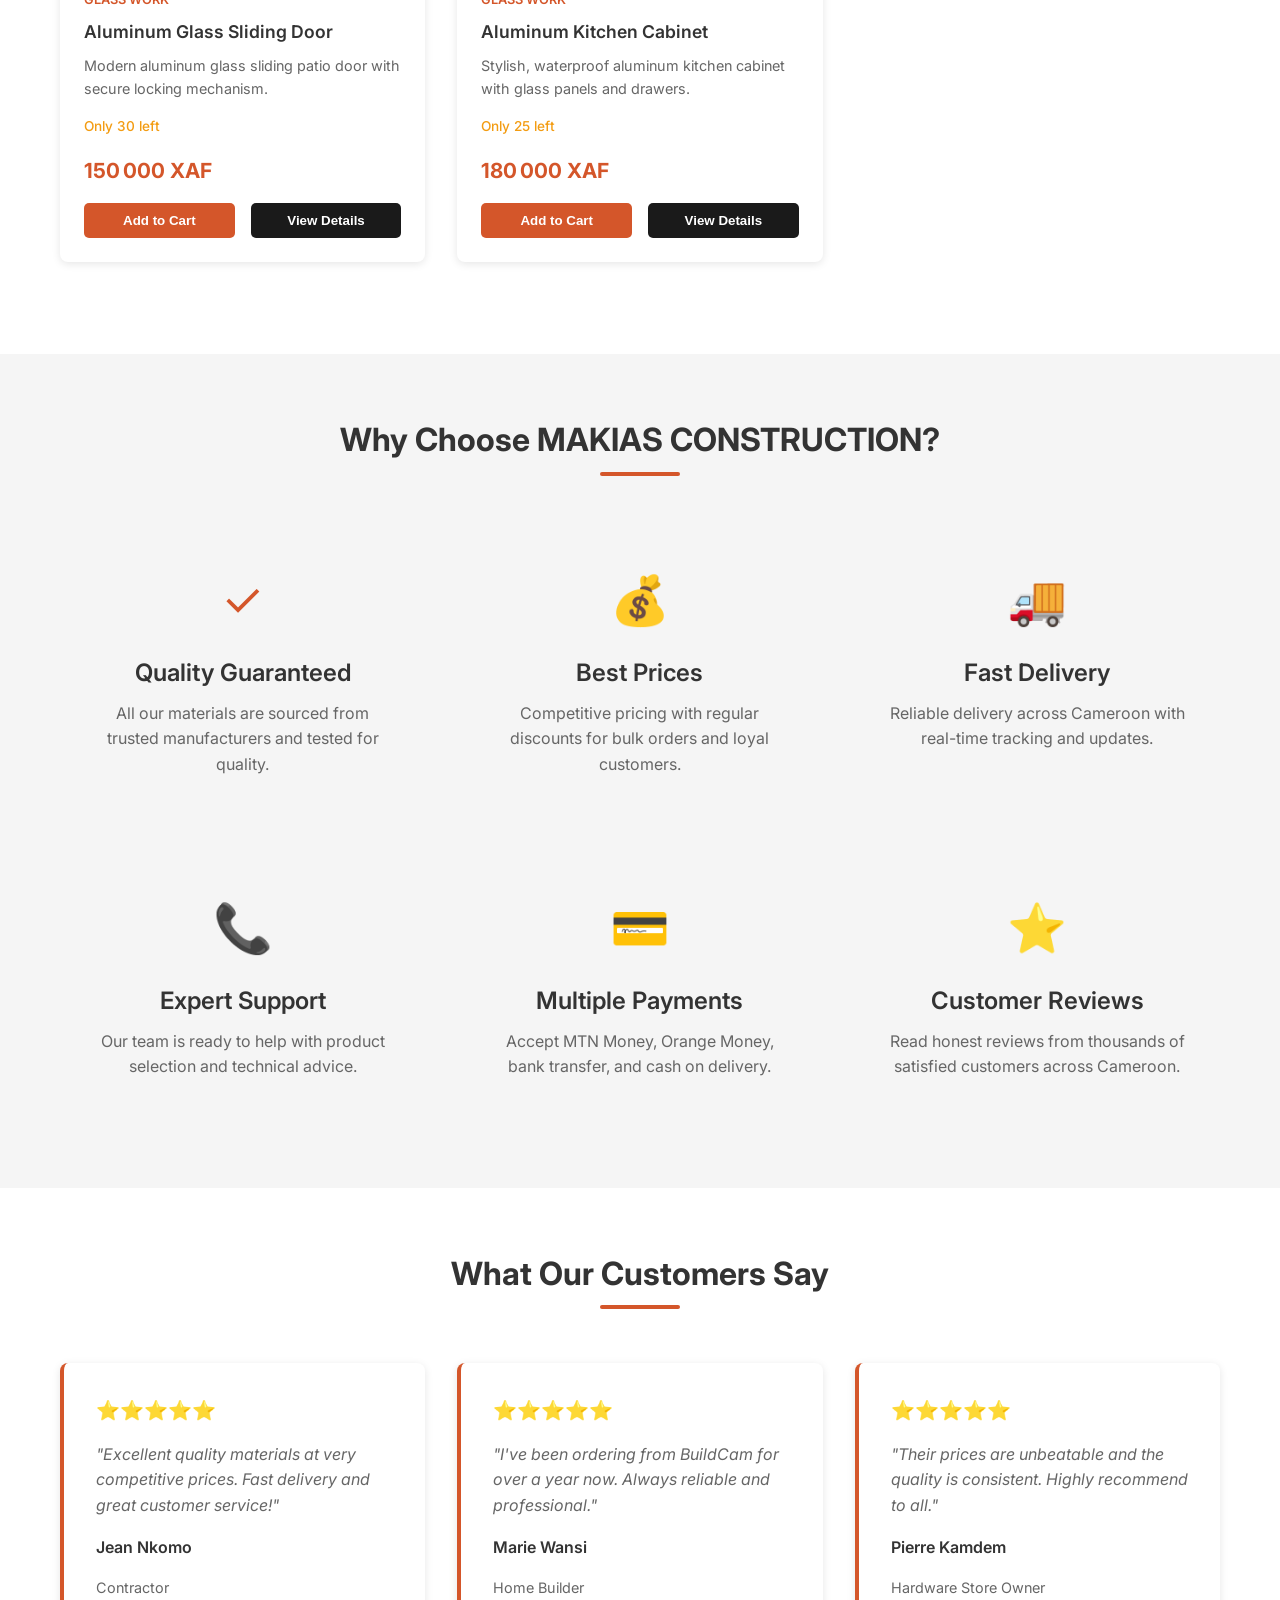
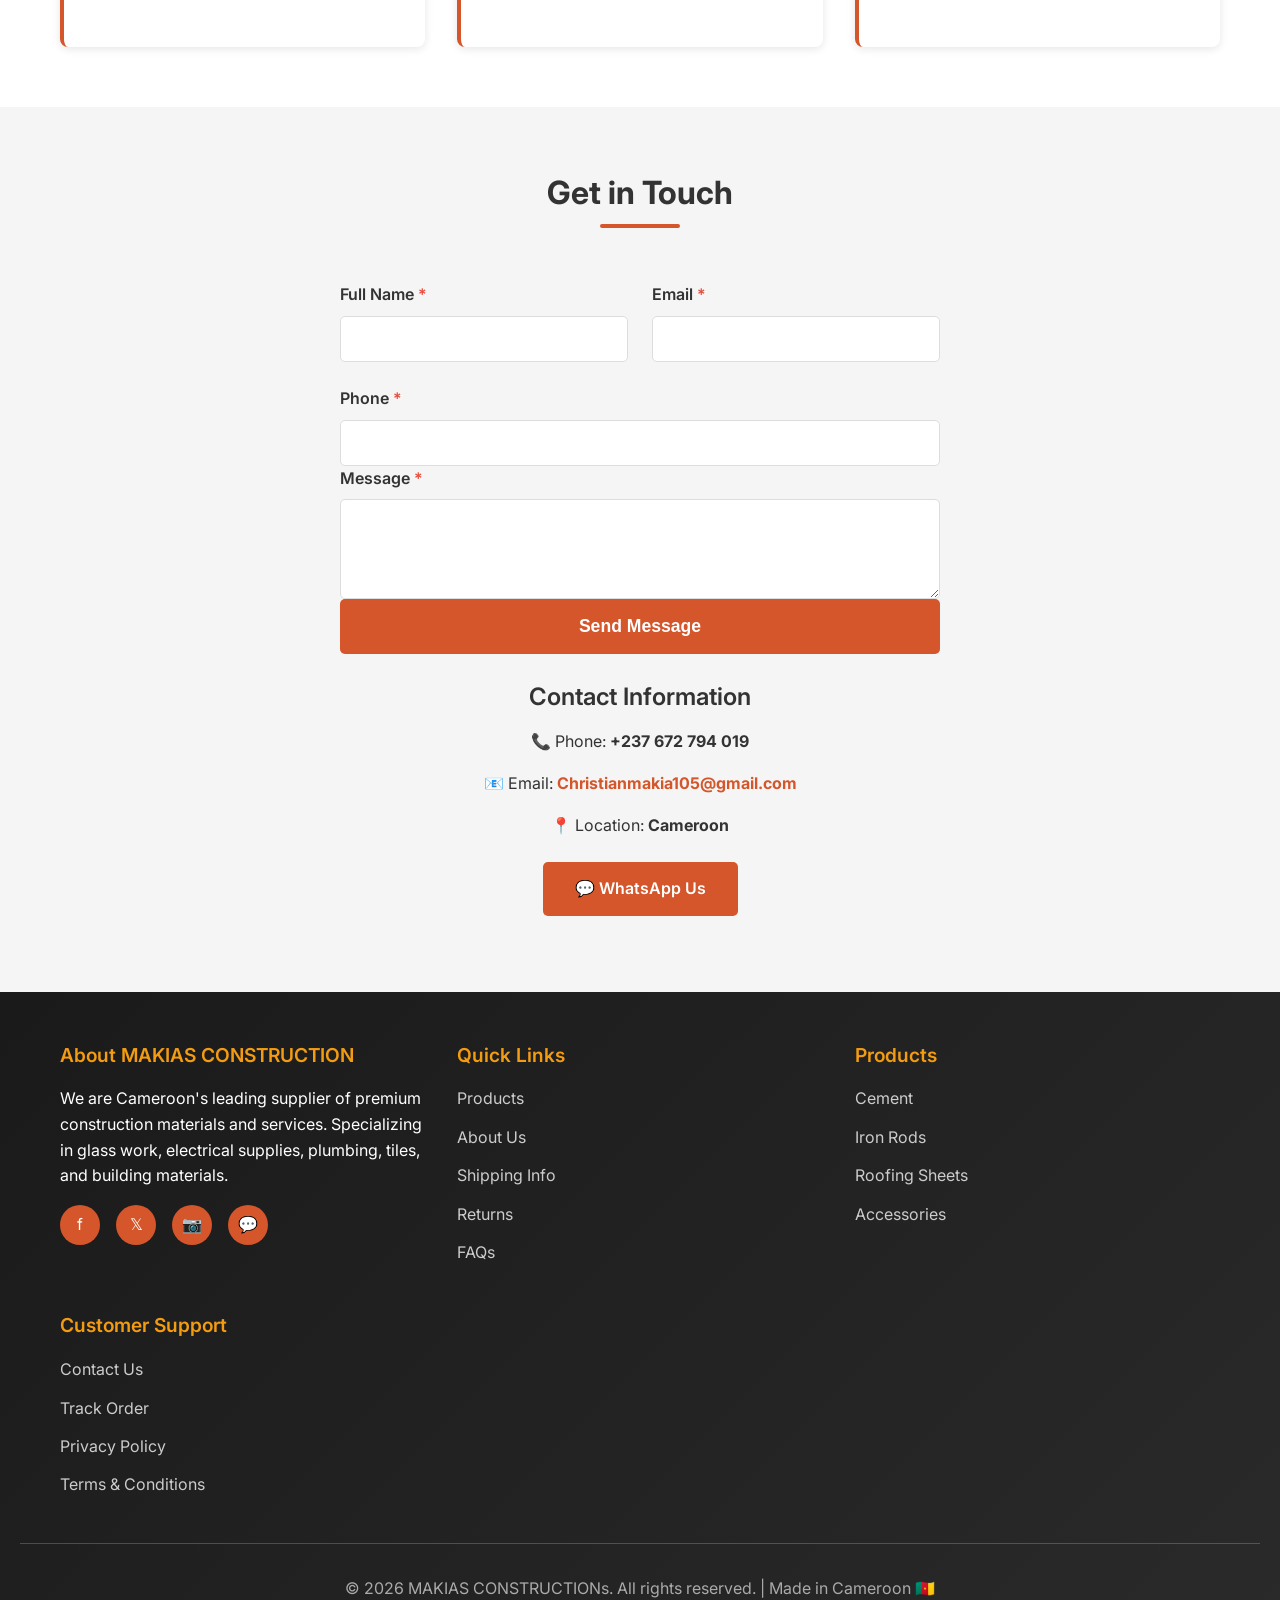
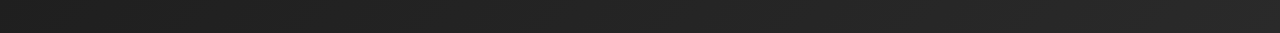
==== commit 109ab888: "updated" ====
--- a/index.html
+++ b/index.html
@@ -158,11 +158,11 @@
         
         <div style="margin-top: 1.5rem; text-align: center;">
           <h3>Contact Information</h3>
-          <p>📞 Phone: <strong>672 794 019</strong></p>
-          <p>📧 Email: <strong>info@makias.cm</strong></p>
+          <p>📞 Phone: <strong>+237 672 794 019</strong></p>
+          <p>📧 Email: <strong><a href="mailto:Christianmakia105@gmail.com">Christianmakia105@gmail.com</a></strong></p>
           <p>📍 Location: <strong>Cameroon</strong></p>
           <p style="margin-top: 1.5rem;">
-            <a href="https://wa.me/237672794019" target="_blank" class="btn btn-primary">WhatsApp Us</a>
+            <a href="https://wa.me/237672794019" target="_blank" class="btn btn-primary">💬 WhatsApp Us</a>
           </p>
         </div>
       </div>
@@ -181,7 +181,7 @@
           <a href="#" title="Facebook">f</a>
           <a href="#" title="Twitter">𝕏</a>
           <a href="#" title="Instagram">📷</a>
-          <a href="https://wa.me/237672794019" title="WhatsApp" target="_blank">WhatsApp</a>
+          <a href="https://wa.me/237672794019" title="WhatsApp" target="_blank">💬</a>
         </div>
       </div>
       <div>
